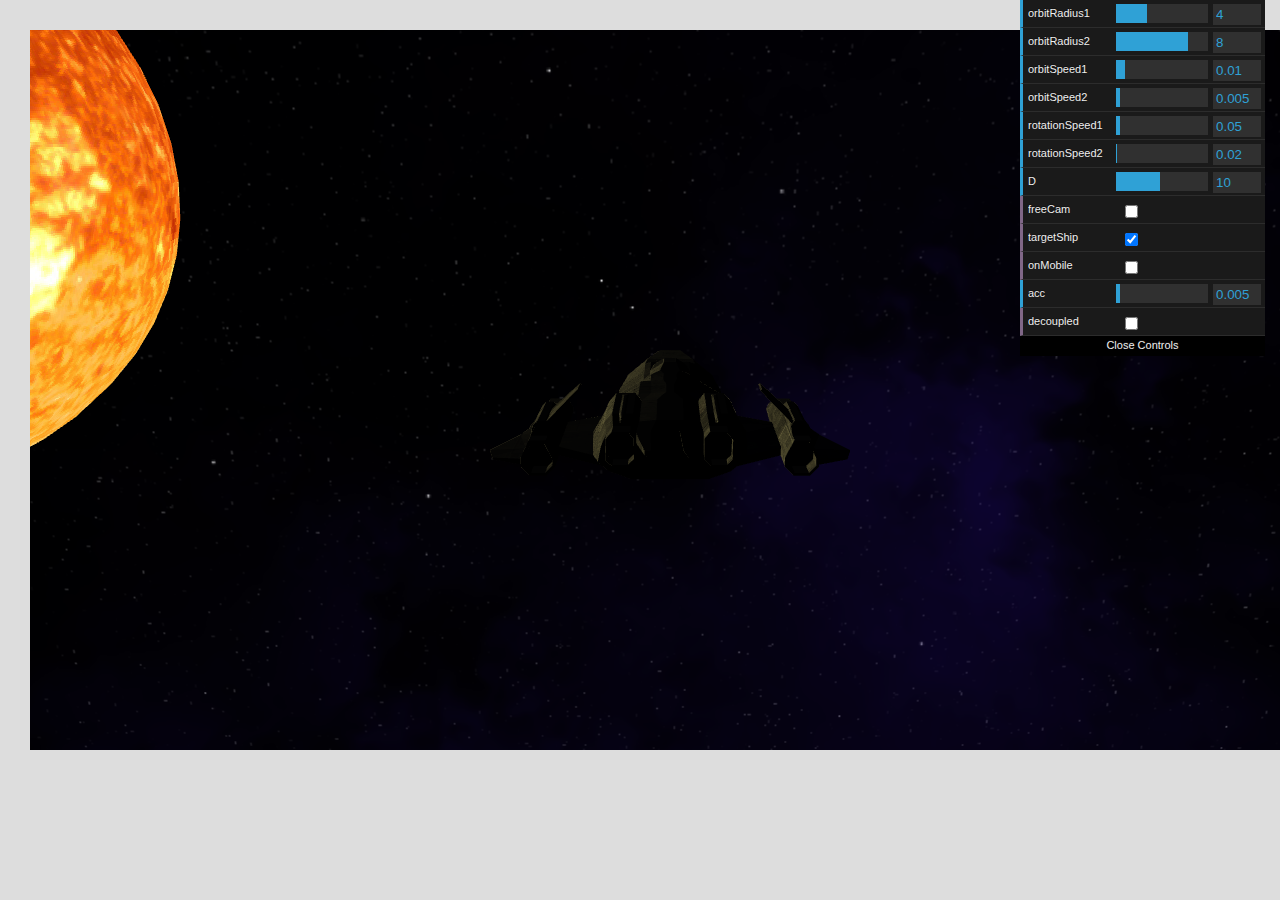
==== Main/index.html @ 94246ae7 "mobile support and movement" ====
<!doctype html>
<html>
  <head>
      <!--per ricaricare sempre la pagina da zero e non usare la cache-->
      <META HTTP-EQUIV=”Pragma” CONTENT=”no-cache”>
      <META HTTP-EQUIV=”Cache-Control” CONTENT=”no-cache”>
      <style>
        body {
            background: #dddddd;
        }
        #my_Canvas, #overlay_Canvas {
            position: absolute;
            left: 0;
            top: 0;
            margin: 30px;
        }
    </style>
   </head>
<body>

<canvas width="1280" height="720" id="my_Canvas"></canvas>
<canvas width="1280" height="720" id="overlay_Canvas"></canvas>

<script id="sun-vertex-shader" type="x-shader/x-vertex">

    float PI = 3.141592653589793;
    float TWOPI = 6.283185307179587;
    
    attribute vec3 a_position;
    attribute vec2 a_texcoord;

    uniform mat4 u_projection;  // projection matrix
    uniform mat4 u_view;        // view matrix
    uniform mat4 u_world;       // movement matrix
    
    varying vec2 v_texcoord;


    void main(void) {
        vec4 surfaceWorldPosition = u_world * vec4(a_position, 1.);
        gl_Position = u_projection * u_view * surfaceWorldPosition;

        v_texcoord = a_texcoord;
    }
</script>

<script id="sun-fragment-shader" type="x-shader/x-fragment">
    precision mediump float; 
    
    // Passed in from the vertex shader.
    varying vec2 v_texcoord;

    // The texture.
    uniform sampler2D u_texture;

    void main(void) {
        vec4 tex = texture2D( u_texture, v_texcoord );
        gl_FragColor = vec4(tex.r, tex.g, tex.b, tex.a);
    }
</script>

<script id="planet-vertex-shader" type="x-shader/x-vertex">

    float PI = 3.141592653589793;
    float TWOPI = 6.283185307179587;
    
    attribute vec3 a_position;
    attribute vec2 a_texcoord;
    attribute vec3 a_normal;

    uniform mat4 u_projection;  // projection matrix
    uniform mat4 u_view;        // view matrix
    uniform mat4 u_world;       // movement matrix
    uniform vec3 u_lightWorldPosition;
    uniform mat4 u_worldInverseTransposeMatrix;
    
    varying vec2 v_texcoord;
    varying vec3 v_normal;
    varying vec3 v_surfaceToLight;
 

    void main(void) {
        vec4 surfaceWorldPosition = u_world * vec4(a_position, 1.);
        gl_Position = u_projection * u_view * surfaceWorldPosition;
        v_normal = mat3(u_worldInverseTransposeMatrix) * a_normal;

        v_texcoord = a_texcoord.xy*vec2(TWOPI, PI);

        v_surfaceToLight = u_lightWorldPosition - surfaceWorldPosition.xyz;
    }
</script>

<script id="planet-fragment-shader" type="x-shader/x-fragment">
    precision mediump float; 
    
    // Passed in from the vertex shader.
    varying vec3 v_normal;
    varying vec3 v_surfaceToLight;
    varying vec2 v_texcoord;

    // The texture.
    uniform samplerCube u_texture;


    vec3 getSphericalTexcoord() {
        float theta = v_texcoord.y;
        float phi = v_texcoord.x;
        vec3 unit = vec3(0,0,0);

        unit.x = sin(phi) * sin(theta) * -1.0;
        unit.y = cos(theta) * -1.0;
        unit.z = cos(phi) * sin(theta) * -1.0;
        return unit;
    }

    void main(void) {

        vec3 normal = normalize(v_normal);

        vec3 surfaceToLightDirection = normalize(v_surfaceToLight);

        float light = dot(normal, surfaceToLightDirection);

        gl_FragColor = textureCube(u_texture, getSphericalTexcoord());

        // Lets multiply just the color portion (not the alpha)
        // by the light
        gl_FragColor.rgb *= (light*1.1) + vec3(0.2,0.2,0.2);
        
        // Add dark blue ambient light
        gl_FragColor.rgb += vec3(0.01, 0, 0.05);
    }
</script>

<script id="skybox-vertex-shader" type="x-shader/x-vertex">
    attribute vec4 a_position;
    varying vec4 v_position;
    void main() {
      v_position = a_position;
      gl_Position = vec4(a_position.xy, 1, 1);
    }
</script>
<script id="skybox-fragment-shader" type="x-shader/x-fragment">
precision mediump float;

uniform samplerCube u_skybox;
uniform mat4 u_viewDirectionProjectionInverse;

varying vec4 v_position;
void main() {
    vec4 t = u_viewDirectionProjectionInverse * v_position;
    gl_FragColor = textureCube(u_skybox, normalize(t.xyz / t.w));
}
</script>

<script id="ship-vertex-shader" type="x-shader/x-vertex">
    attribute vec3 a_position;
    attribute vec3 a_normal;
    attribute vec2 a_texcoord;
  
    uniform mat4 u_projection;
    uniform mat4 u_view;
    uniform mat4 u_world;
    uniform vec3 u_viewWorldPosition;
    uniform vec3 u_lightDirection;
  
    varying vec3 v_normal;
    varying vec3 v_surfaceToView;
    varying vec3 v_surfaceToLight;
    varying vec2 v_texcoord;
    varying vec3 v_lightDirection;
  
    void main() {
      vec4 surfaceWorldPosition = u_world * vec4(a_position, 1.);
      gl_Position = u_projection * u_view * surfaceWorldPosition;
      
      v_surfaceToView = u_viewWorldPosition - surfaceWorldPosition.xyz;
      v_surfaceToLight = u_lightDirection - surfaceWorldPosition.xyz;
      
      v_normal = mat3(u_world) * a_normal;
      v_texcoord = a_texcoord;
      v_lightDirection = u_lightDirection;
    }
  </script>
  <!-- fragment shader -->
  <script id="ship-fragment-shader" type="x-shader/x-fragment">
    precision highp float;
  
    varying vec3 v_normal;
    varying vec3 v_surfaceToView;
    varying vec3 v_surfaceToLight;
    varying vec2 v_texcoord;
    varying vec3 v_lightDirection;
  
    uniform vec3 diffuse;
    uniform vec3 ambient;
    uniform vec3 emissive;
    uniform vec3 specular;
    uniform float shininess;
    uniform float opacity;
    uniform vec3 u_ambientLight;
    uniform sampler2D diffuseMap;
  
    void main () {
      vec3 normal = normalize(v_normal);
  
      vec3 surfaceToViewDirection = normalize(v_surfaceToView);
      vec3 surfaceToLightDirection = normalize(v_surfaceToLight);

      vec3 halfVector = normalize(v_lightDirection + surfaceToViewDirection);
  
      float light = dot(normal, surfaceToLightDirection)*4.0; //Make the light more powerful
      float specularLight = clamp(dot(normal, halfVector), 0.0, 1.0);
  
      vec4 diffuseMapColor = texture2D(diffuseMap, v_texcoord);
      vec3 effectiveDiffuse = diffuse * diffuseMapColor.rgb; //* v_color.rgb;
      float effectiveOpacity = opacity * diffuseMapColor.a; //* v_color.a;
  
      gl_FragColor = vec4(
          emissive +
          ambient * u_ambientLight +
          effectiveDiffuse * light +
          specular * pow(specularLight, shininess),
          effectiveOpacity);
    }
  </script>

<script type="text/javascript" src="resources/webgl-utils.js"></script>
<script type="text/javascript" src="resources/jquery-3.6.0.js"></script>
<script type="text/javascript" src="resources/shapes_utils.js"></script>
<script type="text/javascript" src="resources/glm_utils.js"></script>
<script type="text/javascript" src="resources/mesh_utils.js"></script>
<script type="text/javascript" src="resources/load_mesh.js"></script>
<script type="text/javascript" src="resources/dat.gui.js"></script>
<script type="text/javascript" src="../TextureGen/simplex-noise.js"></script>
<script type="text/javascript" src="resources/texture_loader.js"></script>
<script type="text/javascript" src="resources/m4.js"></script>
<script type="text/javascript" src="../TextureGen/chroma.min.js"></script>
<script type="text/javascript" src="../TextureGen/TextureGenerator.js"></script>
<script type="text/javascript" src="main.js"></script>
</body>
</html>
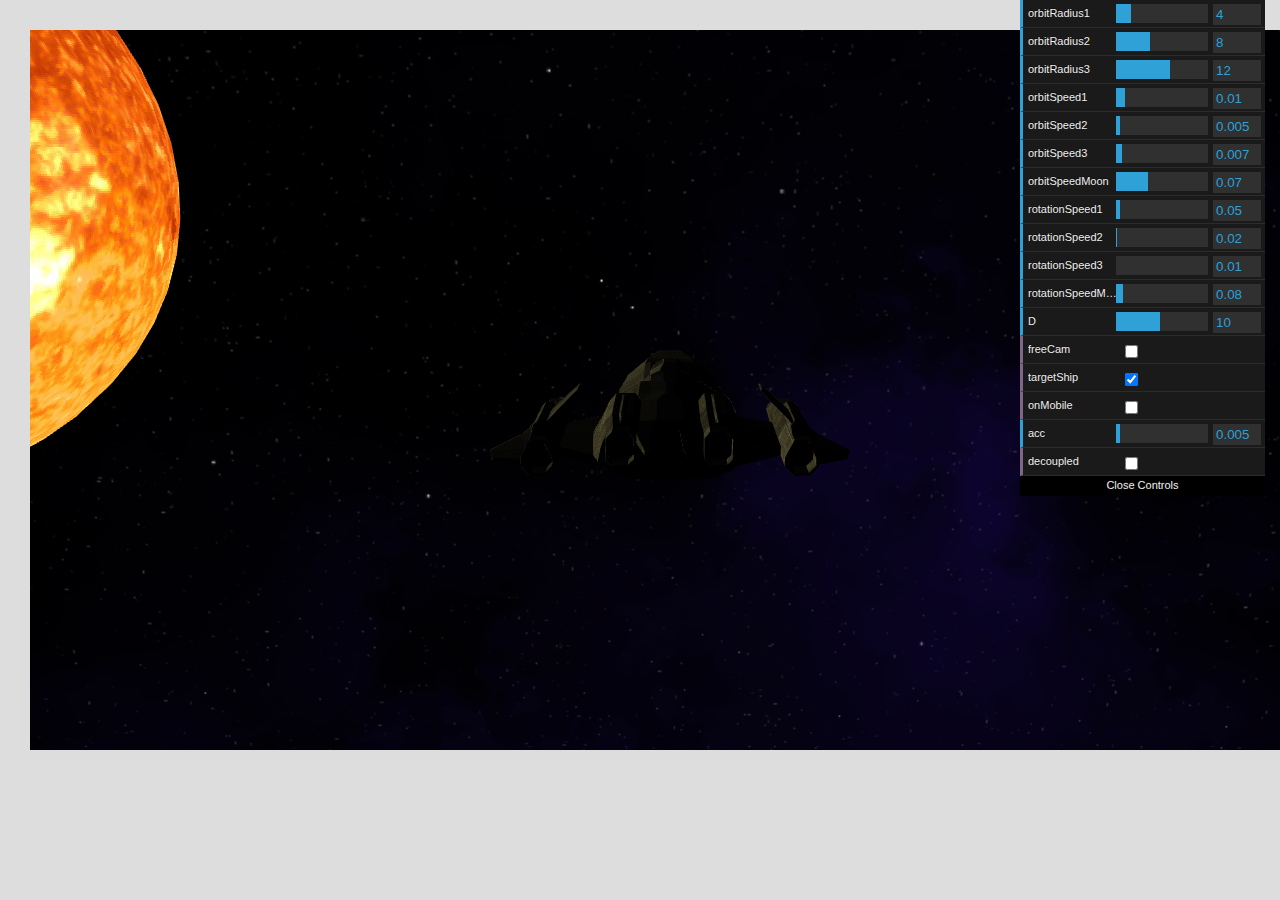
==== commit 6e7aae58: "doc" ====
--- a/Main/index.html
+++ b/Main/index.html
@@ -77,14 +77,15 @@
     varying vec2 v_texcoord;
     varying vec3 v_normal;
     varying vec3 v_surfaceToLight;
+    varying vec3 v_n;
  
 
     void main(void) {
         vec4 surfaceWorldPosition = u_world * vec4(a_position, 1.);
         gl_Position = u_projection * u_view * surfaceWorldPosition;
         v_normal = mat3(u_worldInverseTransposeMatrix) * a_normal;
-
-        v_texcoord = a_texcoord.xy*vec2(TWOPI, PI);
+        v_n = -a_normal;
+        //v_texcoord = a_texcoord.xy*vec2(TWOPI, PI); //another method for uv to sphere texcoord conversion
 
         v_surfaceToLight = u_lightWorldPosition - surfaceWorldPosition.xyz;
     }
@@ -97,12 +98,13 @@
     varying vec3 v_normal;
     varying vec3 v_surfaceToLight;
     varying vec2 v_texcoord;
+    varying vec3 v_n;
 
     // The texture.
     uniform samplerCube u_texture;
 
 
-    vec3 getSphericalTexcoord() {
+    /*vec3 getSphericalTexcoord() { // anothoer method for uv to sphere texcoord conversion
         float theta = v_texcoord.y;
         float phi = v_texcoord.x;
         vec3 unit = vec3(0,0,0);
@@ -111,20 +113,21 @@
         unit.y = cos(theta) * -1.0;
         unit.z = cos(phi) * sin(theta) * -1.0;
         return unit;
-    }
+    }*/
 
     void main(void) {
 
         vec3 normal = normalize(v_normal);
+        vec3 n = normalize(v_n);
 
         vec3 surfaceToLightDirection = normalize(v_surfaceToLight);
 
         float light = dot(normal, surfaceToLightDirection);
 
-        gl_FragColor = textureCube(u_texture, getSphericalTexcoord());
+        gl_FragColor = textureCube(u_texture, n);
 
         // Lets multiply just the color portion (not the alpha)
-        // by the light
+        // by the light and add some diffuse.
         gl_FragColor.rgb *= (light*1.1) + vec3(0.2,0.2,0.2);
         
         // Add dark blue ambient light
